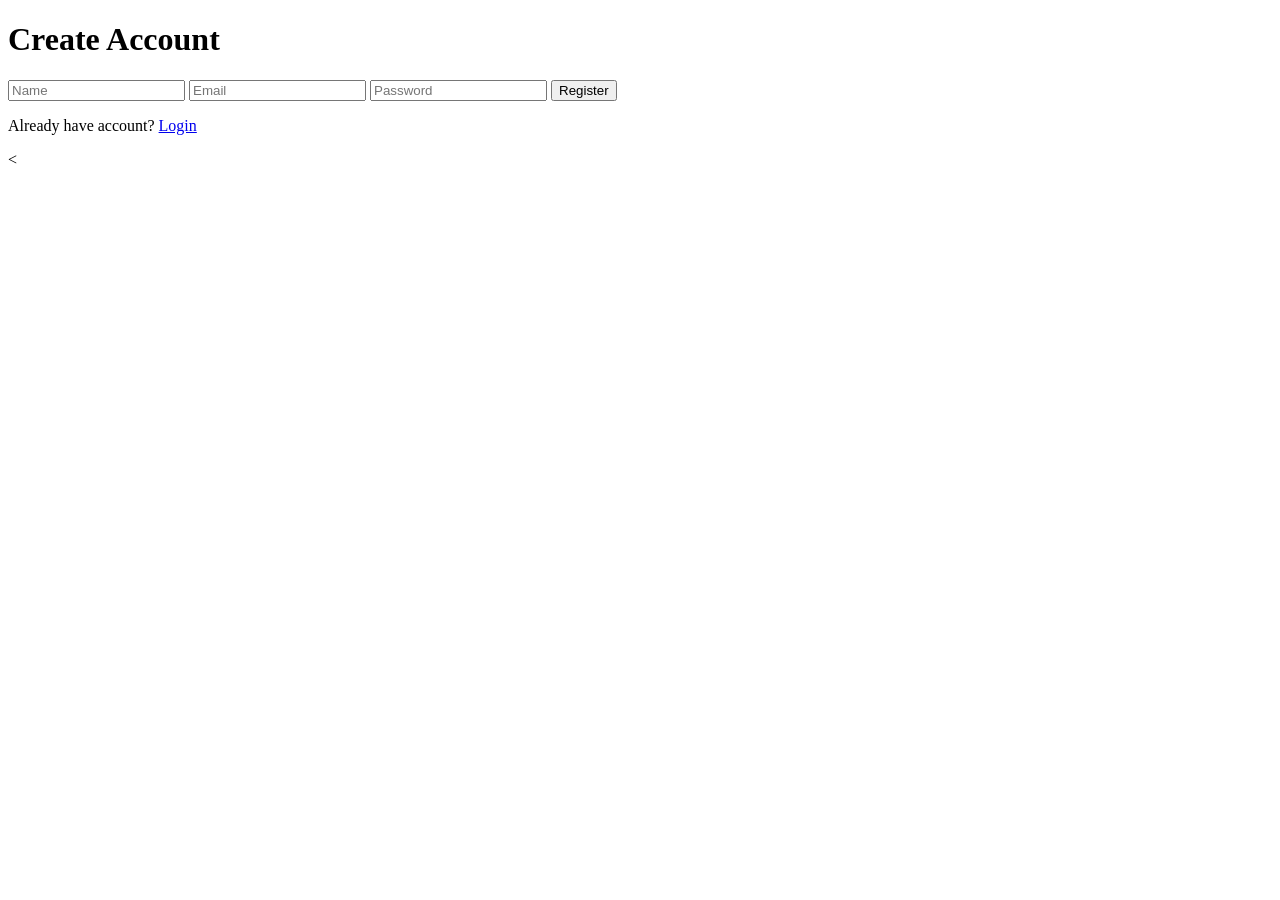
==== src/main/resources/static/index.html @ 79bff5aa "Initial commit" ====
<!DOCTYPE html>
<html>

<head>
	<link
	rel="stylesheet"
	href="/css/style.css">
<title>Register</title>


</head>

<body>

<div class="card">

<h1>

Create Account

</h1>

<input
id="name"
placeholder="Name"
>

<input
id="email"
placeholder="Email"
>

<input
id="password"
type="password"
placeholder="Password"
>

<button
onclick="register()">

Register

</button>

<p>

Already have account?

<a href="/login.html">

Login

</a>

</p>

</div>

<<script>
async function register(){

let response = await fetch("http://localhost:8080/users/register", {

method: "POST",

headers: {
"Content-Type": "application/json"
},

body: JSON.stringify({
name: document.getElementById("name").value,
email: document.getElementById("email").value,
password: document.getElementById("password").value
})

});

if(response.ok){
window.location = "/login.html";
}
else{
alert("Register Failed");
}

}
</script>

</body>

</html>
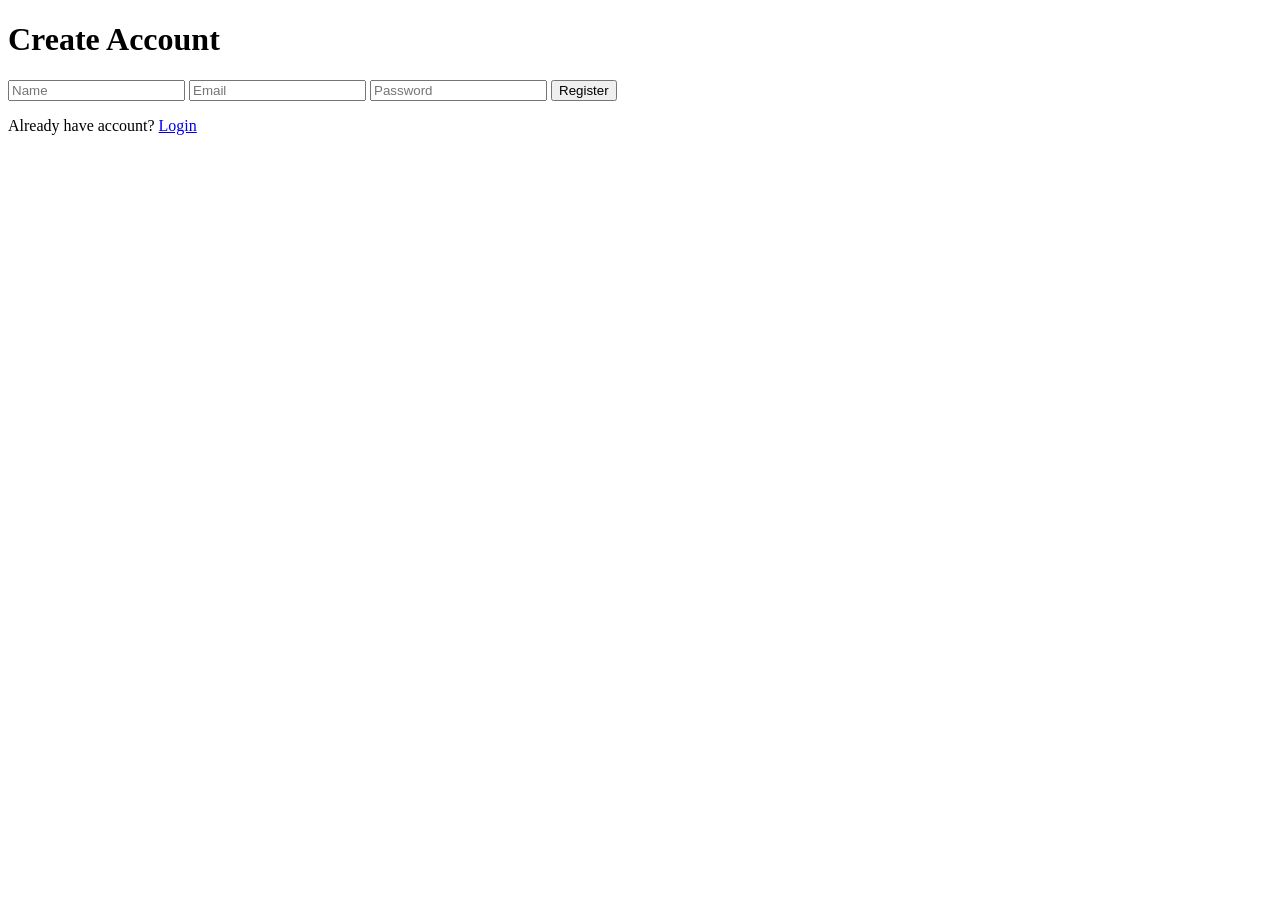
==== commit abbd40dc: "mobile responsive design updates" ====
--- a/src/main/resources/static/index.html
+++ b/src/main/resources/static/index.html
@@ -57,7 +57,7 @@
 
 </div>
 
-<<script>
+<script>
 async function register(){
 
 let response = await fetch("http://localhost:8080/users/register", {
